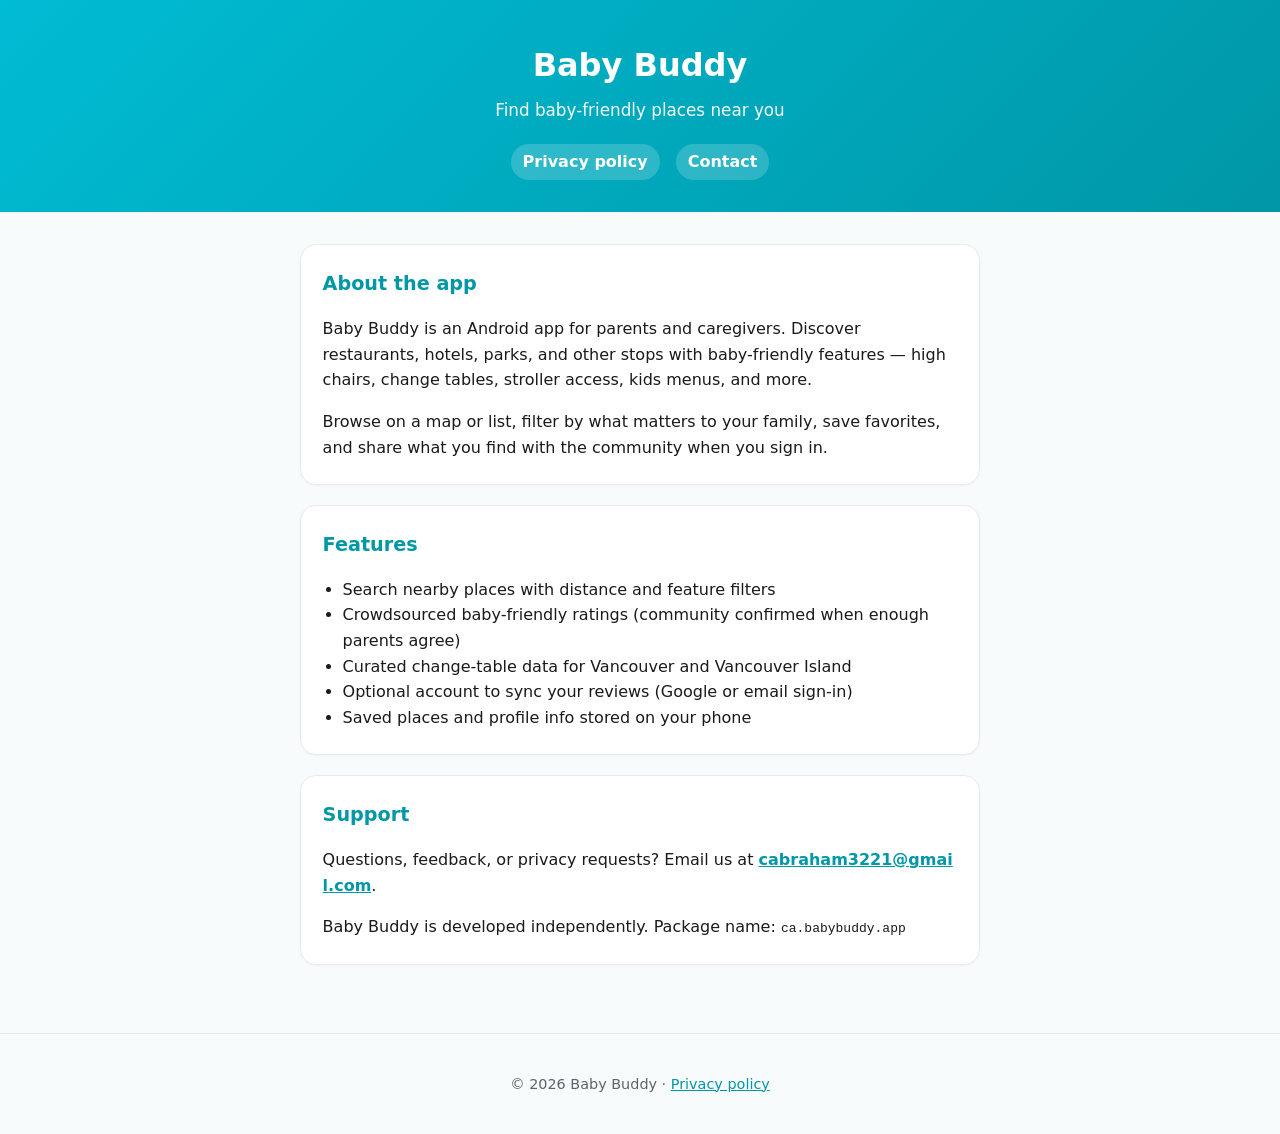
==== index.html @ 763d3396 "Add Baby Buddy website and privacy policy" ====
<!DOCTYPE html>
<html lang="en">
<head>
  <meta charset="utf-8">
  <meta name="viewport" content="width=device-width, initial-scale=1">
  <title>Baby Buddy — Baby-friendly places for families</title>
  <meta name="description" content="Baby Buddy helps parents find and share baby-friendly restaurants, hotels, parks, and more.">
  <link rel="stylesheet" href="styles.css">
</head>
<body>
  <header>
    <h1>Baby Buddy</h1>
    <p>Find baby-friendly places near you</p>
    <nav>
      <a href="privacy.html">Privacy policy</a>
      <a href="mailto:cabraham3221@gmail.com">Contact</a>
    </nav>
  </header>

  <main>
    <div class="card">
      <h2>About the app</h2>
      <p>
        Baby Buddy is an Android app for parents and caregivers. Discover restaurants, hotels,
        parks, and other stops with baby-friendly features — high chairs, change tables, stroller
        access, kids menus, and more.
      </p>
      <p>
        Browse on a map or list, filter by what matters to your family, save favorites, and share
        what you find with the community when you sign in.
      </p>
    </div>

    <div class="card">
      <h2>Features</h2>
      <ul>
        <li>Search nearby places with distance and feature filters</li>
        <li>Crowdsourced baby-friendly ratings (community confirmed when enough parents agree)</li>
        <li>Curated change-table data for Vancouver and Vancouver Island</li>
        <li>Optional account to sync your reviews (Google or email sign-in)</li>
        <li>Saved places and profile info stored on your phone</li>
      </ul>
    </div>

    <div class="card">
      <h2>Support</h2>
      <p>
        Questions, feedback, or privacy requests? Email us at
        <a class="contact-email" href="mailto:cabraham3221@gmail.com">cabraham3221@gmail.com</a>.
      </p>
      <p>
        Baby Buddy is developed independently. Package name:
        <code>ca.babybuddy.app</code>
      </p>
    </div>
  </main>

  <footer>
    <p>&copy; 2026 Baby Buddy · <a href="privacy.html">Privacy policy</a></p>
  </footer>
</body>
</html>
---- styles.css ----
:root {
  --brand: #00bcd4;
  --brand-dark: #0097a7;
  --text: #1a1a1a;
  --muted: #5f6368;
  --bg: #f8fbfc;
  --card: #ffffff;
  --border: #e8eaed;
  --max: 720px;
}

* {
  box-sizing: border-box;
}

body {
  margin: 0;
  font-family: system-ui, -apple-system, "Segoe UI", Roboto, Helvetica, Arial, sans-serif;
  line-height: 1.6;
  color: var(--text);
  background: var(--bg);
}

header {
  background: linear-gradient(135deg, var(--brand) 0%, var(--brand-dark) 100%);
  color: #fff;
  padding: 2.5rem 1.25rem 2rem;
  text-align: center;
}

header h1 {
  margin: 0 0 0.35rem;
  font-size: 2rem;
  font-weight: 700;
}

header p {
  margin: 0;
  opacity: 0.95;
  font-size: 1.05rem;
}

nav {
  margin-top: 1.25rem;
  display: flex;
  gap: 1rem;
  justify-content: center;
  flex-wrap: wrap;
}

nav a {
  color: #fff;
  text-decoration: none;
  font-weight: 600;
  padding: 0.35rem 0.75rem;
  border-radius: 999px;
  background: rgba(255, 255, 255, 0.18);
}

nav a:hover {
  background: rgba(255, 255, 255, 0.28);
}

main {
  max-width: var(--max);
  margin: 0 auto;
  padding: 2rem 1.25rem 3rem;
}

.card {
  background: var(--card);
  border: 1px solid var(--border);
  border-radius: 16px;
  padding: 1.5rem 1.35rem;
  margin-bottom: 1.25rem;
  box-shadow: 0 1px 3px rgba(0, 0, 0, 0.04);
}

.card h2 {
  margin: 0 0 0.75rem;
  font-size: 1.2rem;
  color: var(--brand-dark);
}

.card p:last-child,
.card ul:last-child {
  margin-bottom: 0;
}

ul {
  padding-left: 1.25rem;
}

a {
  color: var(--brand-dark);
}

footer {
  text-align: center;
  padding: 1.5rem;
  color: var(--muted);
  font-size: 0.9rem;
  border-top: 1px solid var(--border);
}

.policy-meta {
  color: var(--muted);
  font-size: 0.95rem;
  margin-bottom: 1.5rem;
}

.policy h2 {
  font-size: 1.15rem;
  margin: 1.75rem 0 0.5rem;
  color: var(--brand-dark);
}

.policy h3 {
  font-size: 1rem;
  margin: 1.25rem 0 0.35rem;
}

.policy p {
  margin: 0.65rem 0;
}

.contact-email {
  font-weight: 600;
  word-break: break-all;
}
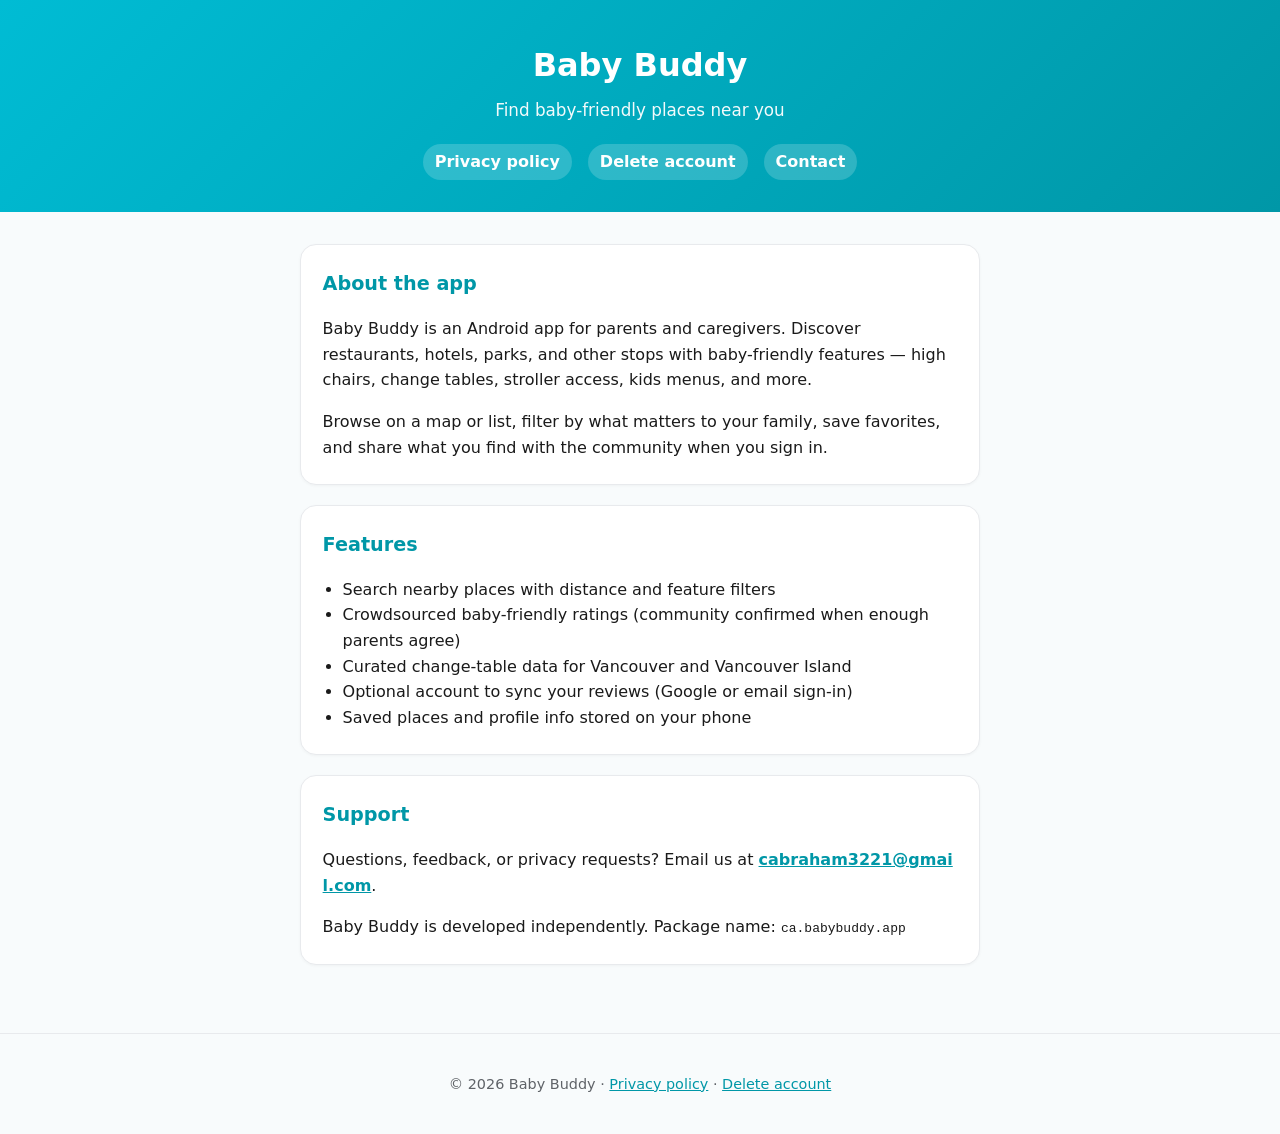
==== commit 5fe599a4: "Add delete-account page and update site links for Play Console. Co-authored-by: Cursor <cursoragent@" ====
--- a/index.html
+++ b/index.html
@@ -13,6 +13,7 @@
     <p>Find baby-friendly places near you</p>
     <nav>
       <a href="privacy.html">Privacy policy</a>
+      <a href="delete-account.html">Delete account</a>
       <a href="mailto:cabraham3221@gmail.com">Contact</a>
     </nav>
   </header>
@@ -56,7 +57,7 @@
   </main>
 
   <footer>
-    <p>&copy; 2026 Baby Buddy · <a href="privacy.html">Privacy policy</a></p>
+    <p>&copy; 2026 Baby Buddy · <a href="privacy.html">Privacy policy</a> · <a href="delete-account.html">Delete account</a></p>
   </footer>
 </body>
 </html>
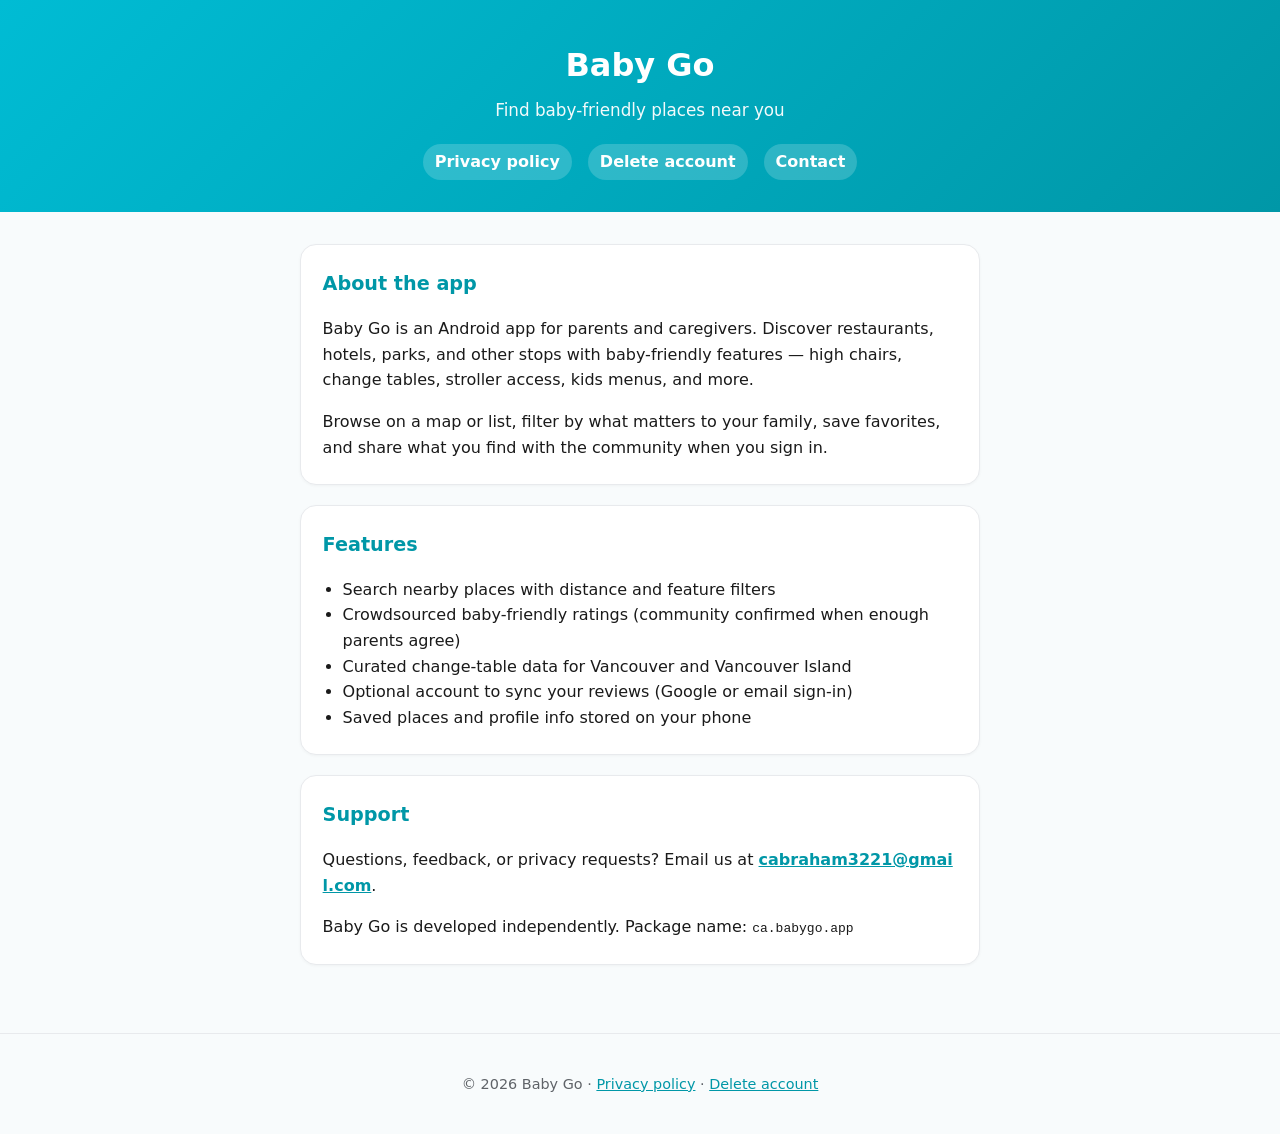
==== commit 4270c394: "Rebrand site to Baby Go and update package to ca.babygo.app. Co-authored-by: Cursor <cursoragent@cur" ====
--- a/index.html
+++ b/index.html
@@ -3,13 +3,13 @@
 <head>
   <meta charset="utf-8">
   <meta name="viewport" content="width=device-width, initial-scale=1">
-  <title>Baby Buddy — Baby-friendly places for families</title>
-  <meta name="description" content="Baby Buddy helps parents find and share baby-friendly restaurants, hotels, parks, and more.">
+  <title>Baby Go — Baby-friendly places for families</title>
+  <meta name="description" content="Baby Go helps parents find and share baby-friendly restaurants, hotels, parks, and more.">
   <link rel="stylesheet" href="styles.css">
 </head>
 <body>
   <header>
-    <h1>Baby Buddy</h1>
+    <h1>Baby Go</h1>
     <p>Find baby-friendly places near you</p>
     <nav>
       <a href="privacy.html">Privacy policy</a>
@@ -22,7 +22,7 @@
     <div class="card">
       <h2>About the app</h2>
       <p>
-        Baby Buddy is an Android app for parents and caregivers. Discover restaurants, hotels,
+        Baby Go is an Android app for parents and caregivers. Discover restaurants, hotels,
         parks, and other stops with baby-friendly features — high chairs, change tables, stroller
         access, kids menus, and more.
       </p>
@@ -50,14 +50,14 @@
         <a class="contact-email" href="mailto:cabraham3221@gmail.com">cabraham3221@gmail.com</a>.
       </p>
       <p>
-        Baby Buddy is developed independently. Package name:
-        <code>ca.babybuddy.app</code>
+        Baby Go is developed independently. Package name:
+        <code>ca.babygo.app</code>
       </p>
     </div>
   </main>
 
   <footer>
-    <p>&copy; 2026 Baby Buddy · <a href="privacy.html">Privacy policy</a> · <a href="delete-account.html">Delete account</a></p>
+    <p>&copy; 2026 Baby Go · <a href="privacy.html">Privacy policy</a> · <a href="delete-account.html">Delete account</a></p>
   </footer>
 </body>
 </html>
